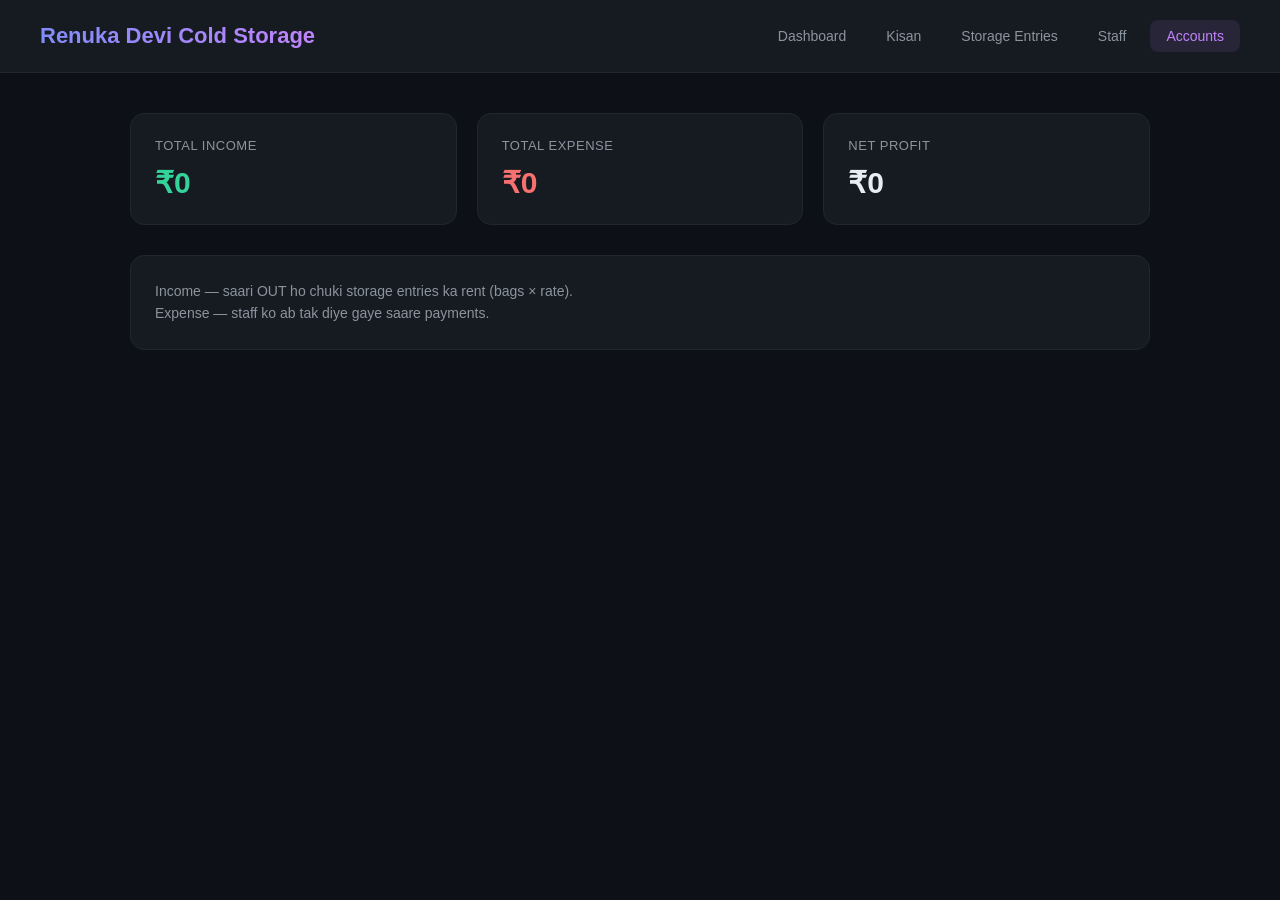
==== myapp/src/main/resources/static/accounts.html @ a6da463f "Add Accounts module with income/expense/profit summary" ====
<!DOCTYPE html>
<html lang="en">
<head>
    <meta charset="UTF-8">
    <meta name="viewport" content="width=device-width, initial-scale=1.0">
    <title>Accounts | Renuka Devi</title>
    <link rel="stylesheet" href="style.css">
    <style>
        .summary-grid {
            display: grid;
            grid-template-columns: repeat(auto-fit, minmax(220px, 1fr));
            gap: 20px;
            margin-bottom: 30px;
        }

        .summary-card {
            background-color: #161b22;
            border: 1px solid #21262d;
            border-radius: 14px;
            padding: 24px;
        }

        .summary-card .label {
            font-size: 13px;
            color: #8b949e;
            margin-bottom: 12px;
            text-transform: uppercase;
            letter-spacing: 0.5px;
        }

        .summary-card .value {
            font-size: 30px;
            font-weight: 700;
        }

        .income .value { color: #34d399; }
        .expense .value { color: #f87171; }
        .profit .value.positive { color: #818cf8; }
        .profit .value.negative { color: #f87171; }

        .info-box {
            background-color: #161b22;
            border: 1px solid #21262d;
            border-radius: 14px;
            padding: 24px;
            font-size: 14px;
            color: #8b949e;
            line-height: 1.6;
        }
    </style>
</head>
<body>
    <header class="navbar">
        <h1>Renuka Devi Cold Storage</h1>
        <nav>
            <a href="/">Dashboard</a>
            <a href="/kisan.html">Kisan</a>
            <a href="/storage.html">Storage Entries</a>
            <a href="/staff.html">Staff</a>
            <a href="/accounts.html" class="active">Accounts</a>
        </nav>
    </header>

    <main>
        <div class="summary-grid">
            <div class="summary-card income">
                <p class="label">Total Income</p>
                <p class="value" id="total-income">₹0</p>
            </div>
            <div class="summary-card expense">
                <p class="label">Total Expense</p>
                <p class="value" id="total-expense">₹0</p>
            </div>
            <div class="summary-card profit">
                <p class="label">Net Profit</p>
                <p class="value" id="net-profit">₹0</p>
            </div>
        </div>

        <div class="info-box">
            Income — saari OUT ho chuki storage entries ka rent (bags × rate).<br>
            Expense — staff ko ab tak diye gaye saare payments.
        </div>
    </main>

    <script>
        async function loadSummary() {
            const response = await fetch('/api/accounts/summary');
            const data = await response.json();

            document.getElementById('total-income').textContent = '₹' + data.totalIncome.toLocaleString();
            document.getElementById('total-expense').textContent = '₹' + data.totalExpense.toLocaleString();

            const profitEl = document.getElementById('net-profit');
            profitEl.textContent = '₹' + data.netProfit.toLocaleString();
            profitEl.classList.add(data.netProfit >= 0 ? 'positive' : 'negative');
        }

        loadSummary();
    </script>
</body>
</html>
---- myapp/src/main/resources/static/style.css ----
* {
    margin: 0;
    padding: 0;
    box-sizing: border-box;
    font-family: 'Segoe UI', Arial, sans-serif;
}

body {
    background-color: #0d1117;
    color: #e6edf3;
}

.navbar {
    display: flex;
    justify-content: space-between;
    align-items: center;
    padding: 20px 40px;
    background-color: #161b22;
    border-bottom: 1px solid #21262d;
    flex-wrap: wrap;
}

.navbar h1 {
    font-size: 22px;
    font-weight: 600;
    background: linear-gradient(90deg, #818cf8, #c084fc);
    -webkit-background-clip: text;
    background-clip: text;
    color: transparent;
}

.navbar nav {
    display: flex;
    gap: 8px;
}

.navbar nav a {
    color: #8b949e;
    text-decoration: none;
    font-size: 14px;
    padding: 8px 16px;
    border-radius: 8px;
    transition: all 0.2s ease;
}

.navbar nav a:hover {
    color: #e6edf3;
    background-color: #21262d;
}

.navbar nav a.active {
    color: #c084fc;
    background-color: rgba(192, 132, 252, 0.1);
}

main {
    max-width: 1100px;
    margin: 0 auto;
    padding: 40px;
}

.stats {
    display: grid;
    grid-template-columns: repeat(auto-fit, minmax(200px, 1fr));
    gap: 20px;
    margin-bottom: 40px;
}

.card {
    background-color: #161b22;
    border: 1px solid #21262d;
    border-radius: 14px;
    padding: 24px;
    transition: all 0.25s ease;
}

.card:hover {
    transform: translateY(-4px);
    border-color: #c084fc;
    box-shadow: 0 8px 24px rgba(192, 132, 252, 0.15);
}

.card .label {
    font-size: 13px;
    color: #8b949e;
    margin-bottom: 12px;
    text-transform: uppercase;
    letter-spacing: 0.5px;
}

.card .value {
    font-size: 32px;
    font-weight: 700;
    color: #f8fafc;
}

.card:nth-child(1) .value { color: #818cf8; }
.card:nth-child(2) .value { color: #34d399; }
.card:nth-child(3) .value { color: #fbbf24; }
.card:nth-child(4) .value { color: #c084fc; }

.recent {
    background-color: #161b22;
    border: 1px solid #21262d;
    border-radius: 14px;
    padding: 24px;
}

.recent h2 {
    margin-bottom: 20px;
    font-size: 18px;
    font-weight: 600;
}

table {
    width: 100%;
    border-collapse: collapse;
}

th, td {
    text-align: left;
    padding: 14px 10px;
    font-size: 14px;
}

th {
    color: #8b949e;
    font-weight: 500;
    font-size: 12px;
    text-transform: uppercase;
    letter-spacing: 0.5px;
    border-bottom: 1px solid #21262d;
}

td {
    border-bottom: 1px solid #21262d;
}

tbody tr {
    transition: background-color 0.2s ease;
}

tbody tr:hover {
    background-color: #1c2128;
}

tbody tr:last-child td {
    border-bottom: none;
}
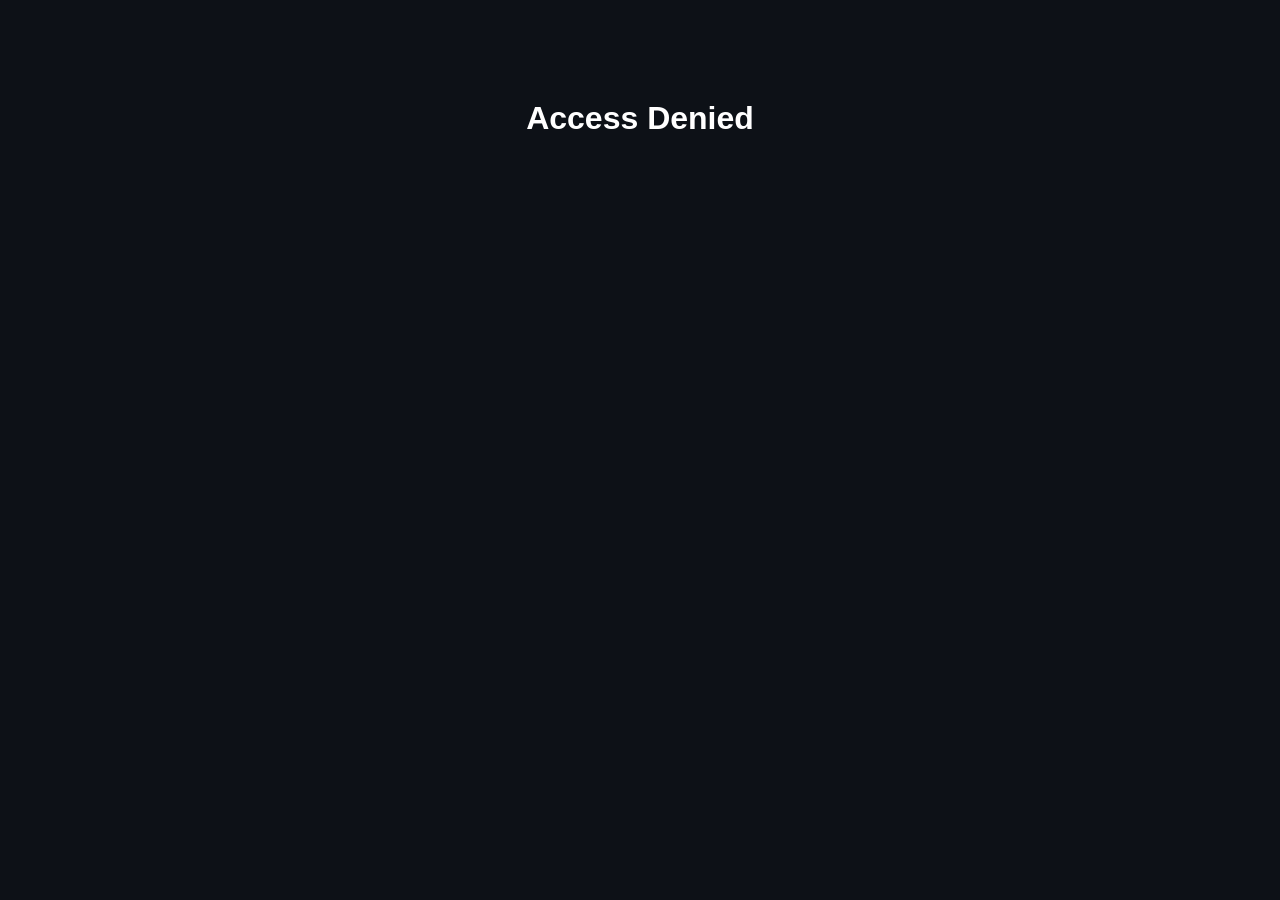
==== commit 82763398: "Add PIN protection and fix navigation links" ====
--- a/myapp/src/main/resources/static/accounts.html
+++ b/myapp/src/main/resources/static/accounts.html
@@ -1,6 +1,7 @@
 <!DOCTYPE html>
 <html lang="en">
 <head>
+    <script src="auth.js"></script>
     <meta charset="UTF-8">
     <meta name="viewport" content="width=device-width, initial-scale=1.0">
     <title>Accounts | Renuka Devi</title>
